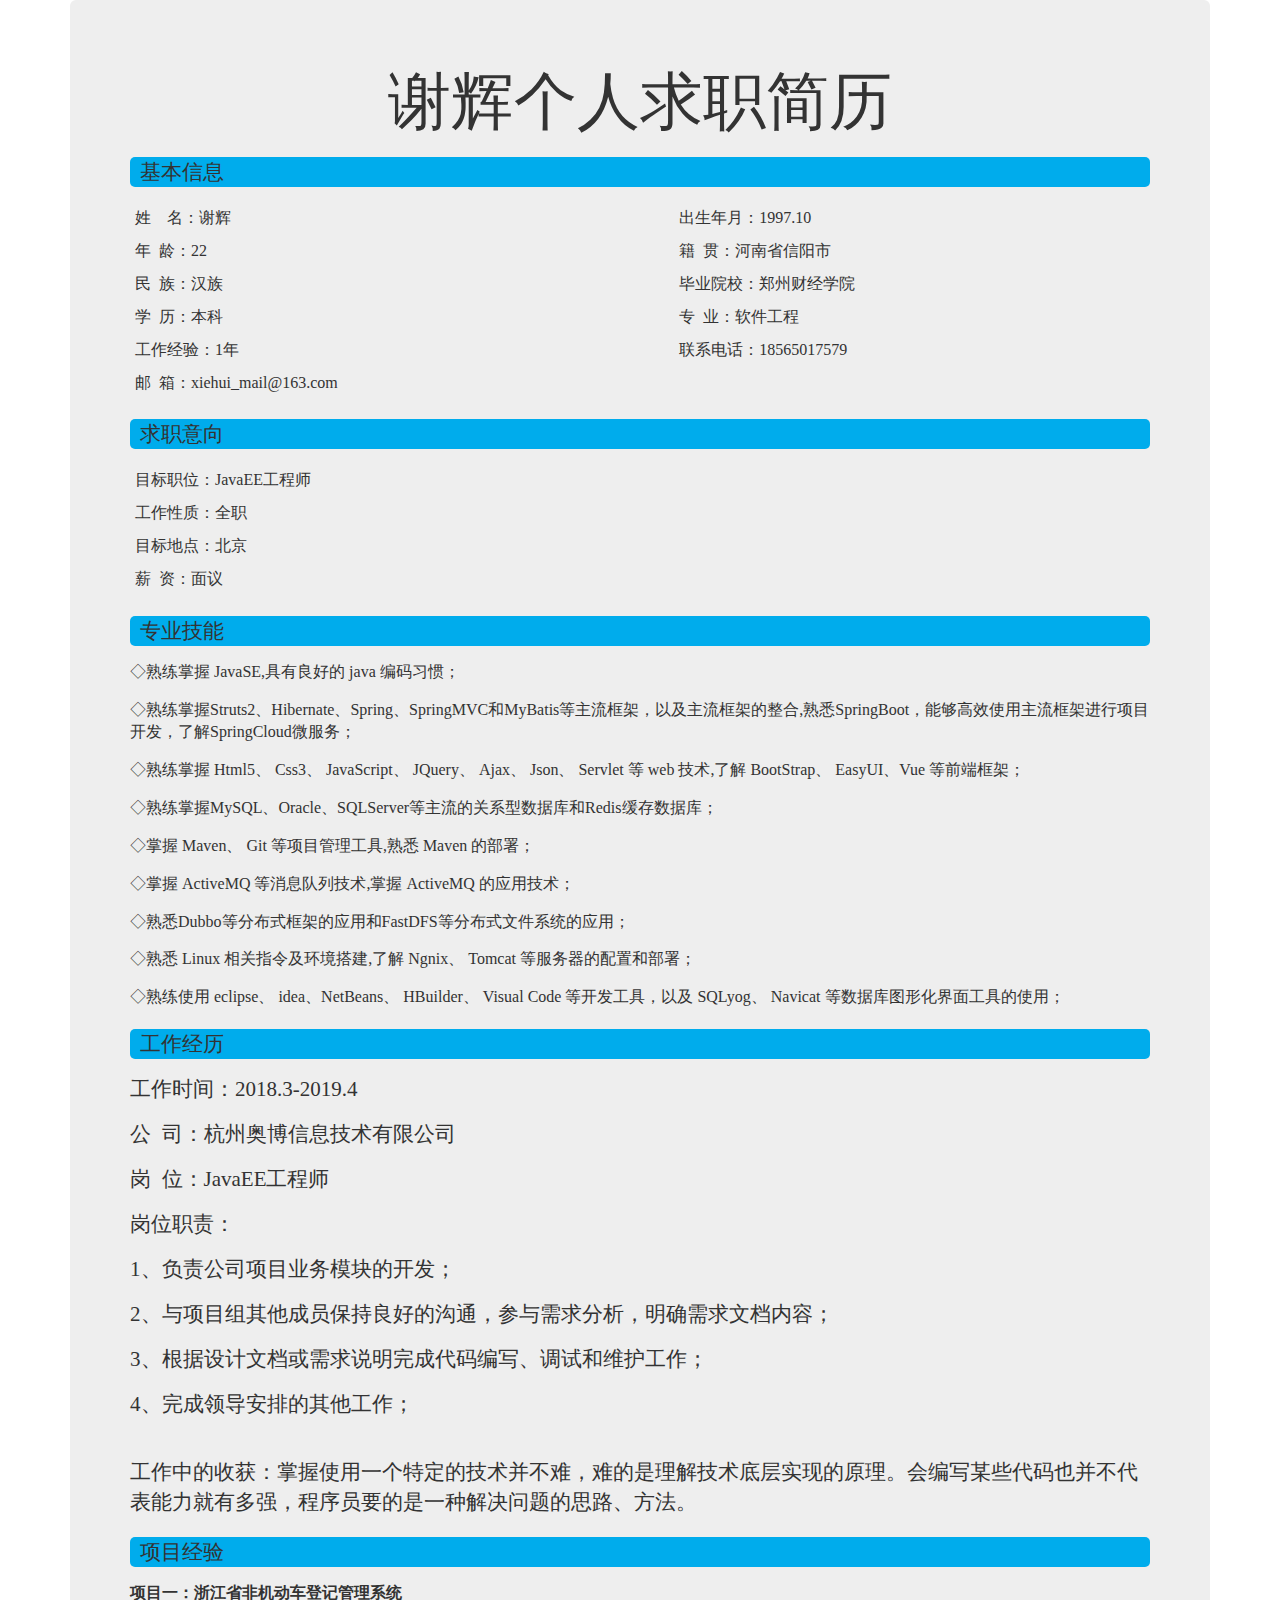
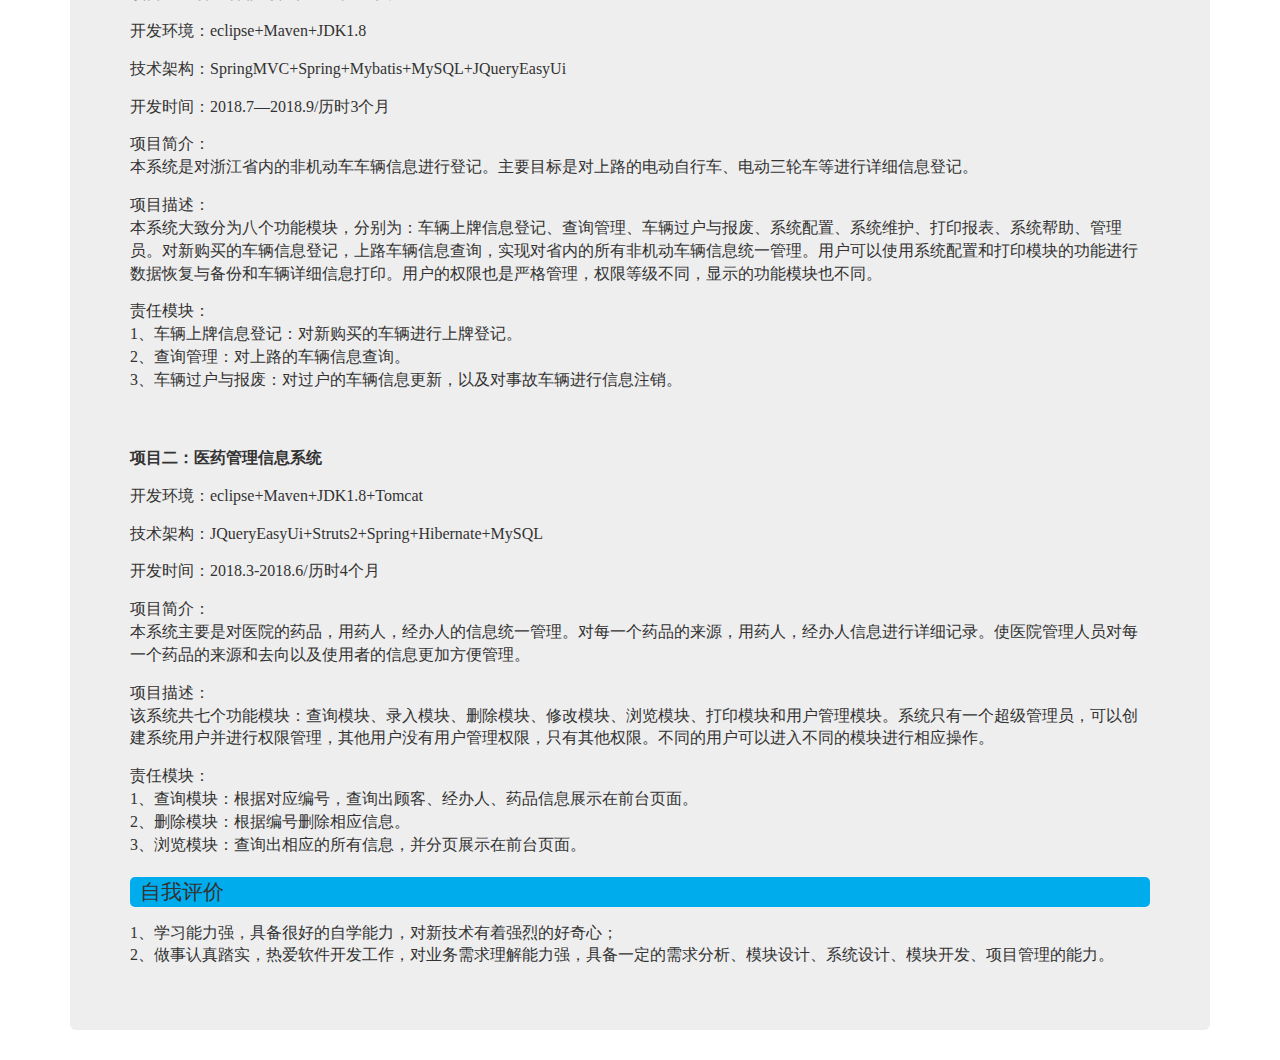
==== mobile.html @ 988f721c "简历" ====
<!DOCTYPE html>
<html>
	<head>
		<meta charset="utf-8">
		<title></title>
		<link rel="stylesheet" type="text/css" href="css/bootstrap.min.css"/>
		<link rel="stylesheet" type="text/css" href="css/bootstrap-theme.min.css"/>
		<!-- <script src="js/bootstrap.min.js" type="text/javascript"></script> -->
		<link rel="stylesheet" type="text/css" href="css/jianli.css" />

	</head>
	<body>
		<div class="container">
			<div class="jumbotron">
				<h1>谢辉个人求职简历</h1>
				<div class="message">
					<p>基本信息</p>
				</div>	
				<div class="mydetial-message">
					<table class="table table-responsive table-condensed">
						<tr>
							<td>姓&nbsp;&nbsp;&nbsp;&nbsp;名：谢辉</td>
							<td>出生年月：1997.10</td>
						</tr>
						<tr>
							<td>年&nbsp;&nbsp;龄：22</td>
							<td>籍&nbsp;&nbsp;贯：河南省信阳市</td>
						</tr>
						<tr>
							<td>民&nbsp;&nbsp;族：汉族</td>
							<td>毕业院校：郑州财经学院</td>
						</tr>
						<tr>
							<td>学&nbsp;&nbsp;历：本科</td>
							<td>专&nbsp;&nbsp;业：软件工程</td>
						</tr>
						<tr>
							<td>工作经验：1年</td>
							<td>联系电话：18565017579</td>
						</tr>
						<tr>
							<td>邮&nbsp;&nbsp;箱：xiehui_mail@163.com</td>
						</tr>
					</table>
				</div>
				
				<div class="message">
					<p>求职意向</p>
				</div>	
				<div class="job-want">
					<table class="table table-responsive table-condensed">
						<tr>
							<td>目标职位：JavaEE工程师</td>
						</tr>
						<tr>
							<td>工作性质：全职</td>
						</tr>
						<tr>
							<td>目标地点：北京</td>
						</tr>
						<tr>
							<td>薪&nbsp;&nbsp;资：面议</td>
						</tr>
					</table>
				</div>
				
				<div class="message">
					<p>专业技能</p>
				</div>	
				<div class="skill-message">
					<p>◇熟练掌握 JavaSE,具有良好的 java 编码习惯；</p>
					<p>◇熟练掌握Struts2、Hibernate、Spring、SpringMVC和MyBatis等主流框架，以及主流框架的整合,熟悉SpringBoot，能够高效使用主流框架进行项目开发，了解SpringCloud微服务；</p>
					<p>◇熟练掌握 Html5、 Css3、 JavaScript、 JQuery、 Ajax、 Json、 Servlet 等 web 技术,了解 BootStrap、 EasyUI、Vue 等前端框架；</p>
					<p>◇熟练掌握MySQL、Oracle、SQLServer等主流的关系型数据库和Redis缓存数据库；</p>
					<p>◇掌握 Maven、 Git 等项目管理工具,熟悉 Maven 的部署；</p>
					<p>◇掌握 ActiveMQ 等消息队列技术,掌握 ActiveMQ 的应用技术；</p>
					<p>◇熟悉Dubbo等分布式框架的应用和FastDFS等分布式文件系统的应用；</p>
					<p>◇熟悉 Linux 相关指令及环境搭建,了解 Ngnix、 Tomcat 等服务器的配置和部署；</p>
					<p>◇熟练使用 eclipse、 idea、NetBeans、 HBuilder、 Visual Code 等开发工具，以及 SQLyog、 Navicat 等数据库图形化界面工具的使用；</p>
				</div>
				
				<div class="message">
					<p>工作经历</p>
				</div>	
				<div class="old-job">
					<p>工作时间：2018.3-2019.4</p>
					<p>公&nbsp;&nbsp;司：杭州奥博信息技术有限公司</p>
					<p>岗&nbsp;&nbsp;位：JavaEE工程师</p>
					<p>岗位职责：</p>
					<p>1、负责公司项目业务模块的开发；</p>
					<p>2、与项目组其他成员保持良好的沟通，参与需求分析，明确需求文档内容；</p>
					<p>3、根据设计文档或需求说明完成代码编写、调试和维护工作；</p>
					<p>4、完成领导安排的其他工作；</p>
					<br>
					<p>工作中的收获：掌握使用一个特定的技术并不难，难的是理解技术底层实现的原理。会编写某些代码也并不代表能力就有多强，程序员要的是一种解决问题的思路、方法。</p>
				</div>
				
				<div class="message">
					<p>项目经验</p>
				</div>	
				<div class="xiangmu">
					<p><strong>项目一：浙江省非机动车登记管理系统</strong></p>
					<p>开发环境：eclipse+Maven+JDK1.8</p>
					<p>技术架构：SpringMVC+Spring+Mybatis+MySQL+JQueryEasyUi</p>
					<p>开发时间：2018.7—2018.9/历时3个月</p>
					<p>项目简介：<br>
					本系统是对浙江省内的非机动车车辆信息进行登记。主要目标是对上路的电动自行车、电动三轮车等进行详细信息登记。
					</p>
					<p>项目描述：<br>
						本系统大致分为八个功能模块，分别为：车辆上牌信息登记、查询管理、车辆过户与报废、系统配置、系统维护、打印报表、系统帮助、管理员。对新购买的车辆信息登记，上路车辆信息查询，实现对省内的所有非机动车辆信息统一管理。用户可以使用系统配置和打印模块的功能进行数据恢复与备份和车辆详细信息打印。用户的权限也是严格管理，权限等级不同，显示的功能模块也不同。
					</p>
					<p>责任模块：<br>
						1、车辆上牌信息登记：对新购买的车辆进行上牌登记。<br>
						2、查询管理：对上路的车辆信息查询。<br>
						3、车辆过户与报废：对过户的车辆信息更新，以及对事故车辆进行信息注销。<br>
					</p>


					<br>
					<br>
					
					
					<p><strong>项目二：医药管理信息系统</strong></p>
					<p>开发环境：eclipse+Maven+JDK1.8+Tomcat</p>
					<p>技术架构：JQueryEasyUi+Struts2+Spring+Hibernate+MySQL</p>
					<p>开发时间：2018.3-2018.6/历时4个月</p>
					<p>项目简介：<br>
					本系统主要是对医院的药品，用药人，经办人的信息统一管理。对每一个药品的来源，用药人，经办人信息进行详细记录。使医院管理人员对每一个药品的来源和去向以及使用者的信息更加方便管理。
					</p>
					<p>项目描述：<br>
					该系统共七个功能模块：查询模块、录入模块、删除模块、修改模块、浏览模块、打印模块和用户管理模块。系统只有一个超级管理员，可以创建系统用户并进行权限管理，其他用户没有用户管理权限，只有其他权限。不同的用户可以进入不同的模块进行相应操作。
					</p>
					<p>责任模块：<br>
						1、查询模块：根据对应编号，查询出顾客、经办人、药品信息展示在前台页面。<br>
						2、删除模块：根据编号删除相应信息。<br>
						3、浏览模块：查询出相应的所有信息，并分页展示在前台页面。<br>
					</p>
					
				</div>
				
				<div class="message">
					<p>自我评价</p>
				</div>	
				<div class="my">
					<p>1、学习能力强，具备很好的自学能力，对新技术有着强烈的好奇心；<br>
					2、做事认真踏实，热爱软件开发工作，对业务需求理解能力强，具备一定的需求分析、模块设计、系统设计、模块开发、项目管理的能力。
					</p>
				</div>

			</div>
		</div>
	</body>
</html>
---- css/jianli.css ----
.container{
	
}
.jumbotron{
	text-align:center;
	/* height: 2500px; */
	font-family:'宋体';
}
.message{
	background-color: #00ACEC;
	text-align: left;
	padding-left:10px;
	border-radius: 5px;
	margin-top: 20px;
	font-size: 25px;
	
}
.mydetial-message,
.job-want,
.old-job,
.my p
{
	text-align: left;
	font-size: 16px;
}

.mydetial-message table>tbody>tr>td,
.job-want table>tbody>tr>td,
.old-job table>tbody>tr>td
{
	border: 0px;
}

.skill-message p,
.xiangmu p,
.xiangmu p>strong
{
	text-align: left;
	font-size: 16px;
}
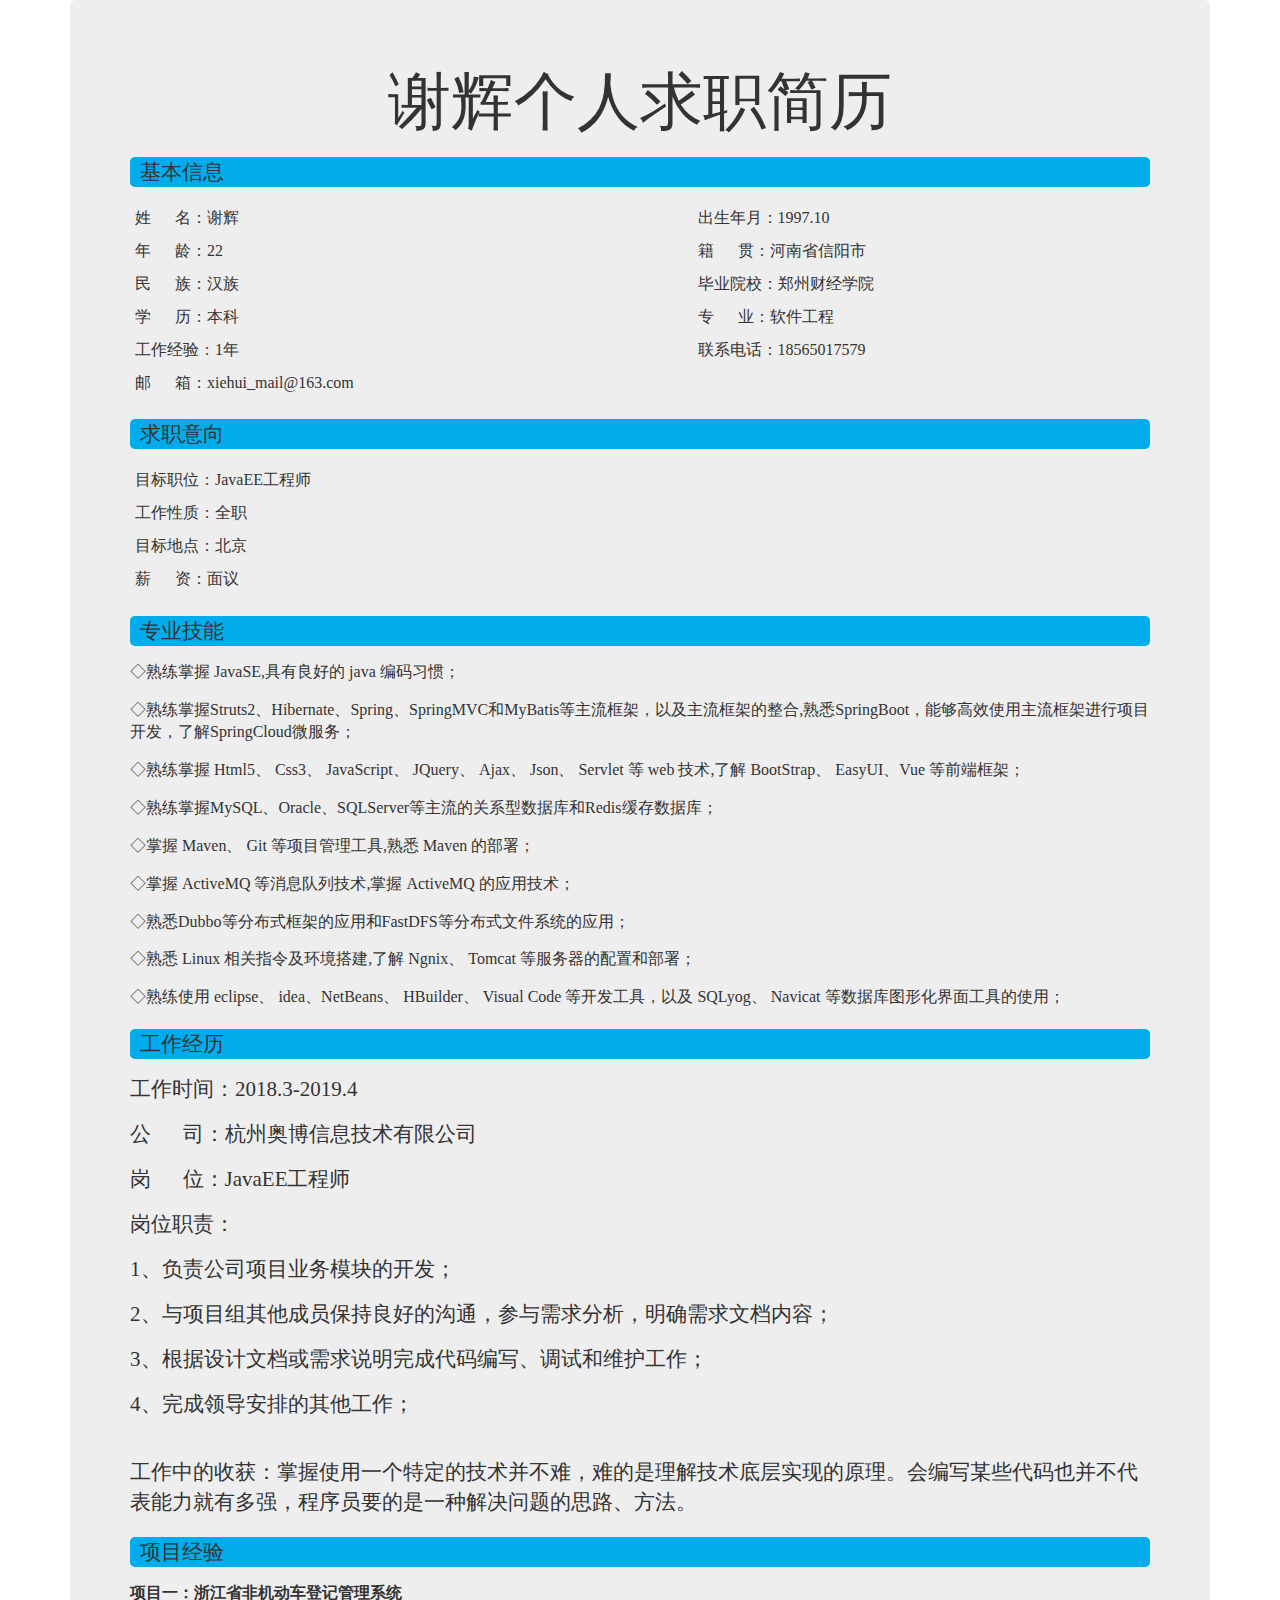
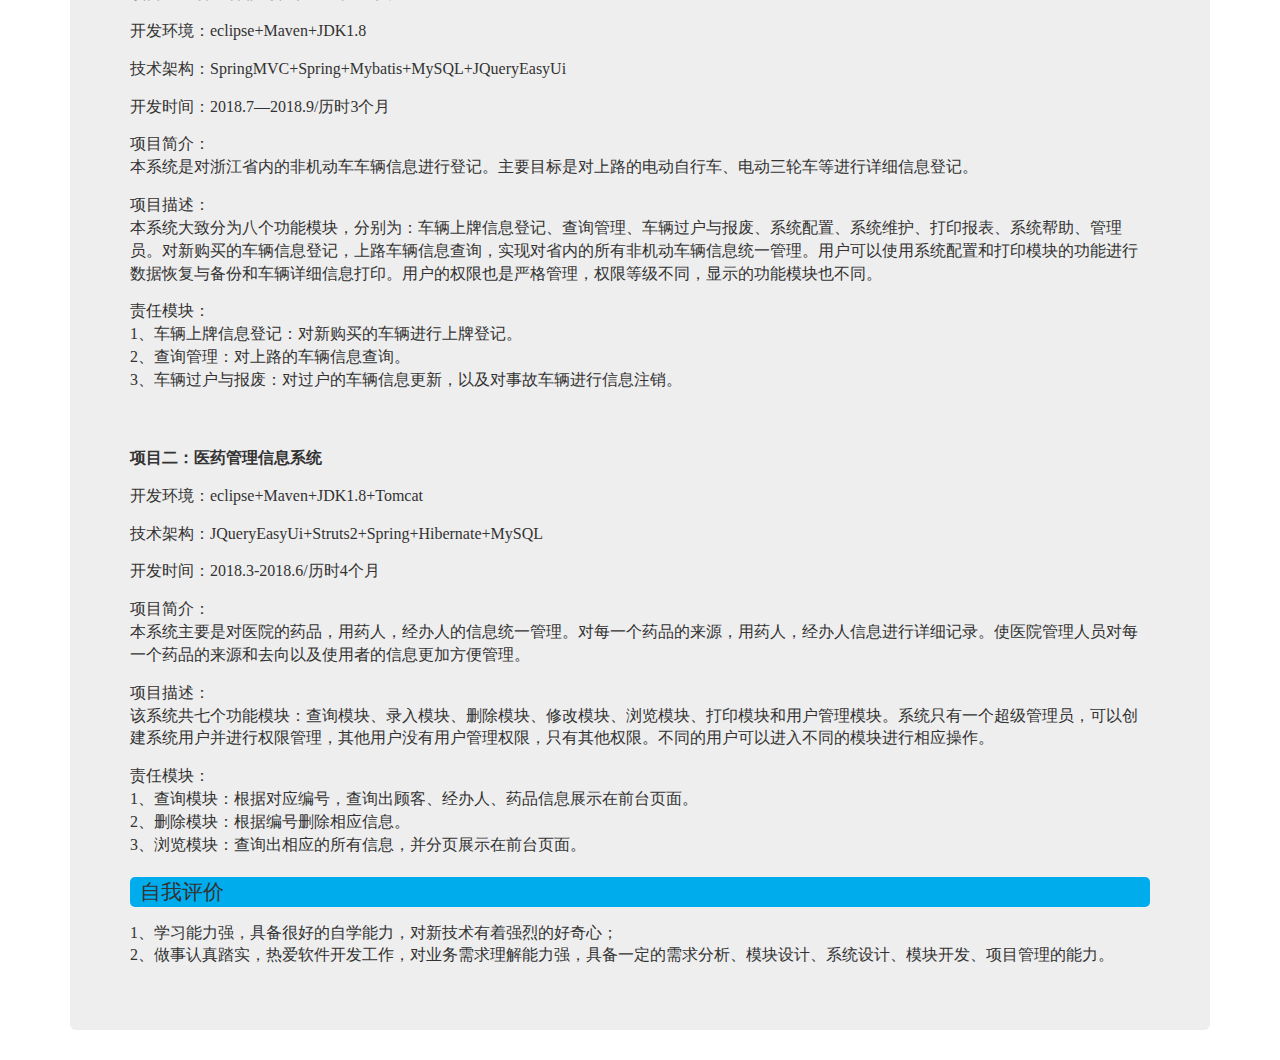
==== commit 7e9659b7: "简历" ====
--- a/mobile.html
+++ b/mobile.html
@@ -19,27 +19,27 @@
 				<div class="mydetial-message">
 					<table class="table table-responsive table-condensed">
 						<tr>
-							<td>姓&nbsp;&nbsp;&nbsp;&nbsp;名：谢辉</td>
+							<td>姓&nbsp;&nbsp;&nbsp;&nbsp;&nbsp;&nbsp;名：谢辉</td>
 							<td>出生年月：1997.10</td>
 						</tr>
 						<tr>
-							<td>年&nbsp;&nbsp;龄：22</td>
-							<td>籍&nbsp;&nbsp;贯：河南省信阳市</td>
+							<td>年&nbsp;&nbsp;&nbsp;&nbsp;&nbsp;&nbsp;龄：22</td>
+							<td>籍&nbsp;&nbsp;&nbsp;&nbsp;&nbsp;&nbsp;贯：河南省信阳市</td>
 						</tr>
 						<tr>
-							<td>民&nbsp;&nbsp;族：汉族</td>
+							<td>民&nbsp;&nbsp;&nbsp;&nbsp;&nbsp;&nbsp;族：汉族</td>
 							<td>毕业院校：郑州财经学院</td>
 						</tr>
 						<tr>
-							<td>学&nbsp;&nbsp;历：本科</td>
-							<td>专&nbsp;&nbsp;业：软件工程</td>
+							<td>学&nbsp;&nbsp;&nbsp;&nbsp;&nbsp;&nbsp;历：本科</td>
+							<td>专&nbsp;&nbsp;&nbsp;&nbsp;&nbsp;&nbsp;业：软件工程</td>
 						</tr>
 						<tr>
 							<td>工作经验：1年</td>
 							<td>联系电话：18565017579</td>
 						</tr>
 						<tr>
-							<td>邮&nbsp;&nbsp;箱：xiehui_mail@163.com</td>
+							<td>邮&nbsp;&nbsp;&nbsp;&nbsp;&nbsp;&nbsp;箱：xiehui_mail@163.com</td>
 						</tr>
 					</table>
 				</div>
@@ -59,7 +59,7 @@
 							<td>目标地点：北京</td>
 						</tr>
 						<tr>
-							<td>薪&nbsp;&nbsp;资：面议</td>
+							<td>薪&nbsp;&nbsp;&nbsp;&nbsp;&nbsp;&nbsp;资：面议</td>
 						</tr>
 					</table>
 				</div>
@@ -84,8 +84,8 @@
 				</div>	
 				<div class="old-job">
 					<p>工作时间：2018.3-2019.4</p>
-					<p>公&nbsp;&nbsp;司：杭州奥博信息技术有限公司</p>
-					<p>岗&nbsp;&nbsp;位：JavaEE工程师</p>
+					<p>公&nbsp;&nbsp;&nbsp;&nbsp;&nbsp;&nbsp;司：杭州奥博信息技术有限公司</p>
+					<p>岗&nbsp;&nbsp;&nbsp;&nbsp;&nbsp;&nbsp;位：JavaEE工程师</p>
 					<p>岗位职责：</p>
 					<p>1、负责公司项目业务模块的开发；</p>
 					<p>2、与项目组其他成员保持良好的沟通，参与需求分析，明确需求文档内容；</p>
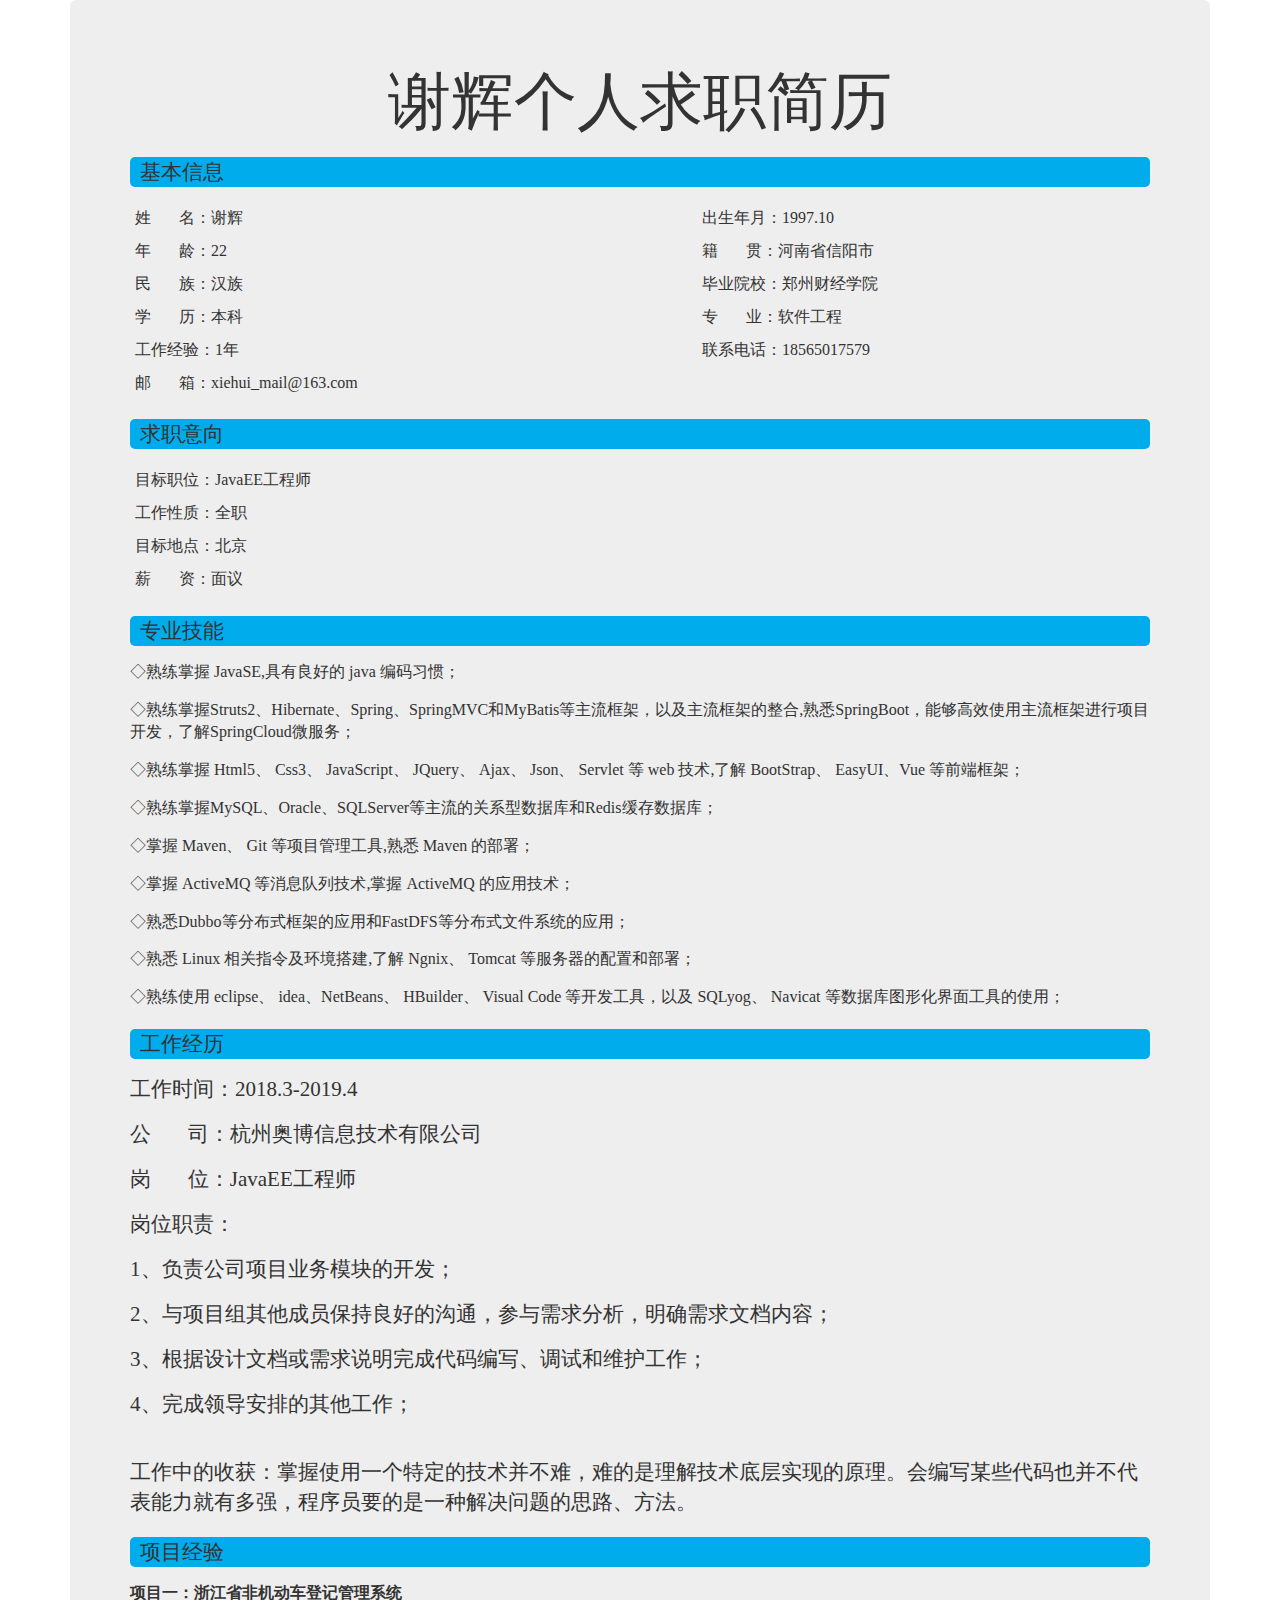
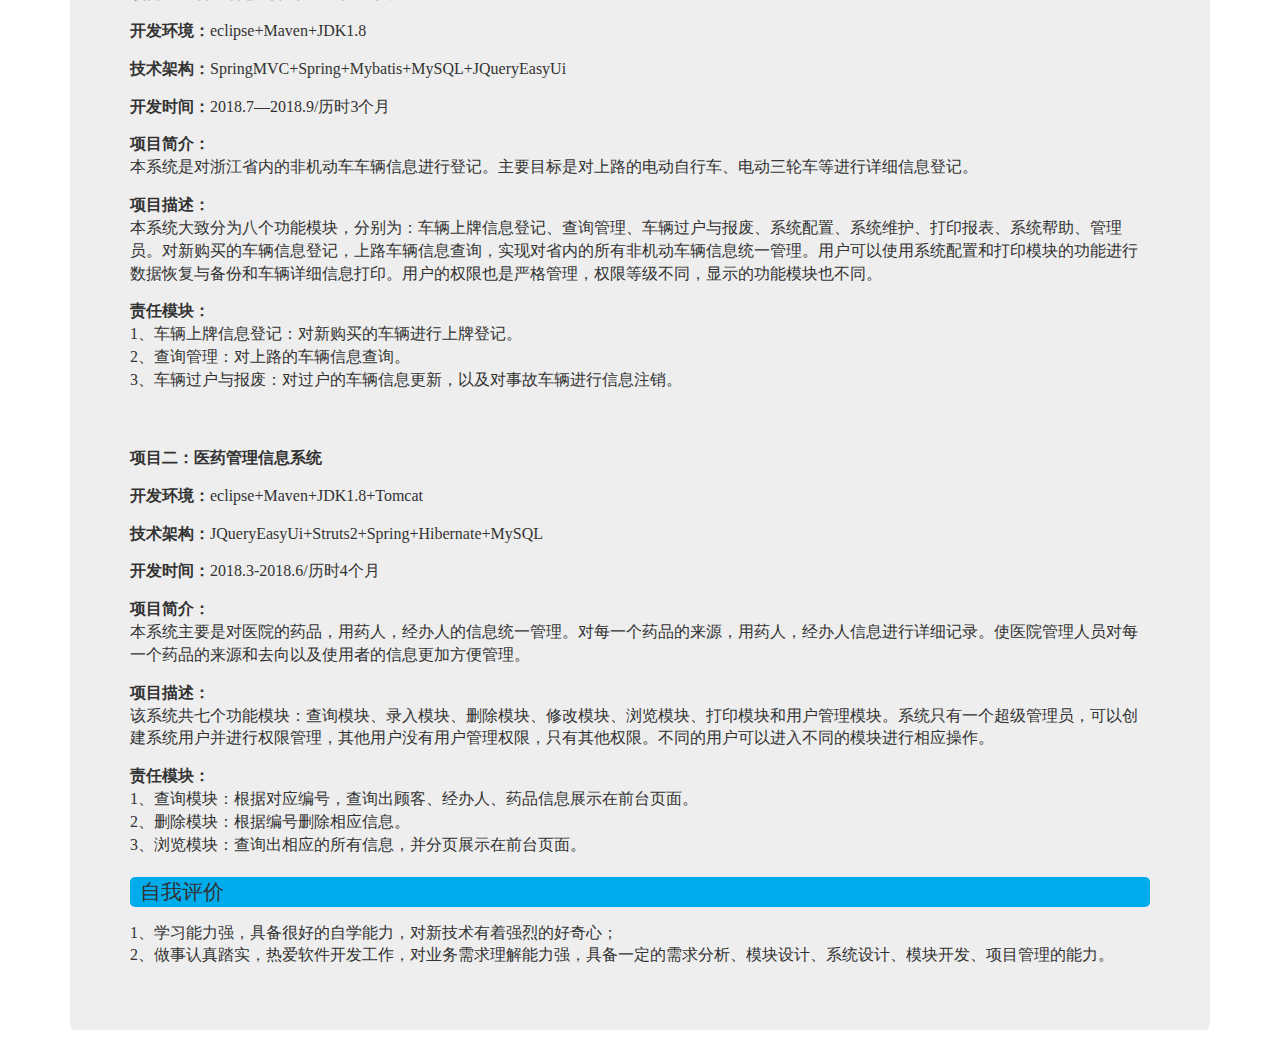
==== commit 79d79d96: "简历" ====
--- a/mobile.html
+++ b/mobile.html
@@ -19,27 +19,27 @@
 				<div class="mydetial-message">
 					<table class="table table-responsive table-condensed">
 						<tr>
-							<td>姓&nbsp;&nbsp;&nbsp;&nbsp;&nbsp;&nbsp;名：谢辉</td>
+							<td>姓&nbsp;&nbsp;&nbsp;&nbsp;&nbsp;&nbsp;&nbsp;名：谢辉</td>
 							<td>出生年月：1997.10</td>
 						</tr>
 						<tr>
-							<td>年&nbsp;&nbsp;&nbsp;&nbsp;&nbsp;&nbsp;龄：22</td>
-							<td>籍&nbsp;&nbsp;&nbsp;&nbsp;&nbsp;&nbsp;贯：河南省信阳市</td>
+							<td>年&nbsp;&nbsp;&nbsp;&nbsp;&nbsp;&nbsp;&nbsp;龄：22</td>
+							<td>籍&nbsp;&nbsp;&nbsp;&nbsp;&nbsp;&nbsp;&nbsp;贯：河南省信阳市</td>
 						</tr>
 						<tr>
-							<td>民&nbsp;&nbsp;&nbsp;&nbsp;&nbsp;&nbsp;族：汉族</td>
+							<td>民&nbsp;&nbsp;&nbsp;&nbsp;&nbsp;&nbsp;&nbsp;族：汉族</td>
 							<td>毕业院校：郑州财经学院</td>
 						</tr>
 						<tr>
-							<td>学&nbsp;&nbsp;&nbsp;&nbsp;&nbsp;&nbsp;历：本科</td>
-							<td>专&nbsp;&nbsp;&nbsp;&nbsp;&nbsp;&nbsp;业：软件工程</td>
+							<td>学&nbsp;&nbsp;&nbsp;&nbsp;&nbsp;&nbsp;&nbsp;历：本科</td>
+							<td>专&nbsp;&nbsp;&nbsp;&nbsp;&nbsp;&nbsp;&nbsp;业：软件工程</td>
 						</tr>
 						<tr>
 							<td>工作经验：1年</td>
 							<td>联系电话：18565017579</td>
 						</tr>
 						<tr>
-							<td>邮&nbsp;&nbsp;&nbsp;&nbsp;&nbsp;&nbsp;箱：xiehui_mail@163.com</td>
+							<td>邮&nbsp;&nbsp;&nbsp;&nbsp;&nbsp;&nbsp;&nbsp;箱：xiehui_mail@163.com</td>
 						</tr>
 					</table>
 				</div>
@@ -59,7 +59,7 @@
 							<td>目标地点：北京</td>
 						</tr>
 						<tr>
-							<td>薪&nbsp;&nbsp;&nbsp;&nbsp;&nbsp;&nbsp;资：面议</td>
+							<td>薪&nbsp;&nbsp;&nbsp;&nbsp;&nbsp;&nbsp;&nbsp;资：面议</td>
 						</tr>
 					</table>
 				</div>
@@ -84,8 +84,8 @@
 				</div>	
 				<div class="old-job">
 					<p>工作时间：2018.3-2019.4</p>
-					<p>公&nbsp;&nbsp;&nbsp;&nbsp;&nbsp;&nbsp;司：杭州奥博信息技术有限公司</p>
-					<p>岗&nbsp;&nbsp;&nbsp;&nbsp;&nbsp;&nbsp;位：JavaEE工程师</p>
+					<p>公&nbsp;&nbsp;&nbsp;&nbsp;&nbsp;&nbsp;&nbsp;司：杭州奥博信息技术有限公司</p>
+					<p>岗&nbsp;&nbsp;&nbsp;&nbsp;&nbsp;&nbsp;&nbsp;位：JavaEE工程师</p>
 					<p>岗位职责：</p>
 					<p>1、负责公司项目业务模块的开发；</p>
 					<p>2、与项目组其他成员保持良好的沟通，参与需求分析，明确需求文档内容；</p>
@@ -100,16 +100,16 @@
 				</div>	
 				<div class="xiangmu">
 					<p><strong>项目一：浙江省非机动车登记管理系统</strong></p>
-					<p>开发环境：eclipse+Maven+JDK1.8</p>
-					<p>技术架构：SpringMVC+Spring+Mybatis+MySQL+JQueryEasyUi</p>
-					<p>开发时间：2018.7—2018.9/历时3个月</p>
-					<p>项目简介：<br>
+					<p><strong>开发环境：</strong>eclipse+Maven+JDK1.8</p>
+					<p><strong>技术架构：</strong>SpringMVC+Spring+Mybatis+MySQL+JQueryEasyUi</p>
+					<p><strong>开发时间：</strong>2018.7—2018.9/历时3个月</p>
+					<p><strong>项目简介：</strong><br>
 					本系统是对浙江省内的非机动车车辆信息进行登记。主要目标是对上路的电动自行车、电动三轮车等进行详细信息登记。
 					</p>
-					<p>项目描述：<br>
+					<p><strong>项目描述：</strong><br>
 						本系统大致分为八个功能模块，分别为：车辆上牌信息登记、查询管理、车辆过户与报废、系统配置、系统维护、打印报表、系统帮助、管理员。对新购买的车辆信息登记，上路车辆信息查询，实现对省内的所有非机动车辆信息统一管理。用户可以使用系统配置和打印模块的功能进行数据恢复与备份和车辆详细信息打印。用户的权限也是严格管理，权限等级不同，显示的功能模块也不同。
 					</p>
-					<p>责任模块：<br>
+					<p><strong>责任模块：</strong><br>
 						1、车辆上牌信息登记：对新购买的车辆进行上牌登记。<br>
 						2、查询管理：对上路的车辆信息查询。<br>
 						3、车辆过户与报废：对过户的车辆信息更新，以及对事故车辆进行信息注销。<br>
@@ -121,16 +121,16 @@
 					
 					
 					<p><strong>项目二：医药管理信息系统</strong></p>
-					<p>开发环境：eclipse+Maven+JDK1.8+Tomcat</p>
-					<p>技术架构：JQueryEasyUi+Struts2+Spring+Hibernate+MySQL</p>
-					<p>开发时间：2018.3-2018.6/历时4个月</p>
-					<p>项目简介：<br>
+					<p><strong>开发环境：</strong>eclipse+Maven+JDK1.8+Tomcat</p>
+					<p><strong>技术架构：</strong>JQueryEasyUi+Struts2+Spring+Hibernate+MySQL</p>
+					<p><strong>开发时间：</strong>2018.3-2018.6/历时4个月</p>
+					<p><strong>项目简介：</strong><br>
 					本系统主要是对医院的药品，用药人，经办人的信息统一管理。对每一个药品的来源，用药人，经办人信息进行详细记录。使医院管理人员对每一个药品的来源和去向以及使用者的信息更加方便管理。
 					</p>
-					<p>项目描述：<br>
+					<p><strong>项目描述：</strong><br>
 					该系统共七个功能模块：查询模块、录入模块、删除模块、修改模块、浏览模块、打印模块和用户管理模块。系统只有一个超级管理员，可以创建系统用户并进行权限管理，其他用户没有用户管理权限，只有其他权限。不同的用户可以进入不同的模块进行相应操作。
 					</p>
-					<p>责任模块：<br>
+					<p><strong>责任模块：</strong><br>
 						1、查询模块：根据对应编号，查询出顾客、经办人、药品信息展示在前台页面。<br>
 						2、删除模块：根据编号删除相应信息。<br>
 						3、浏览模块：查询出相应的所有信息，并分页展示在前台页面。<br>
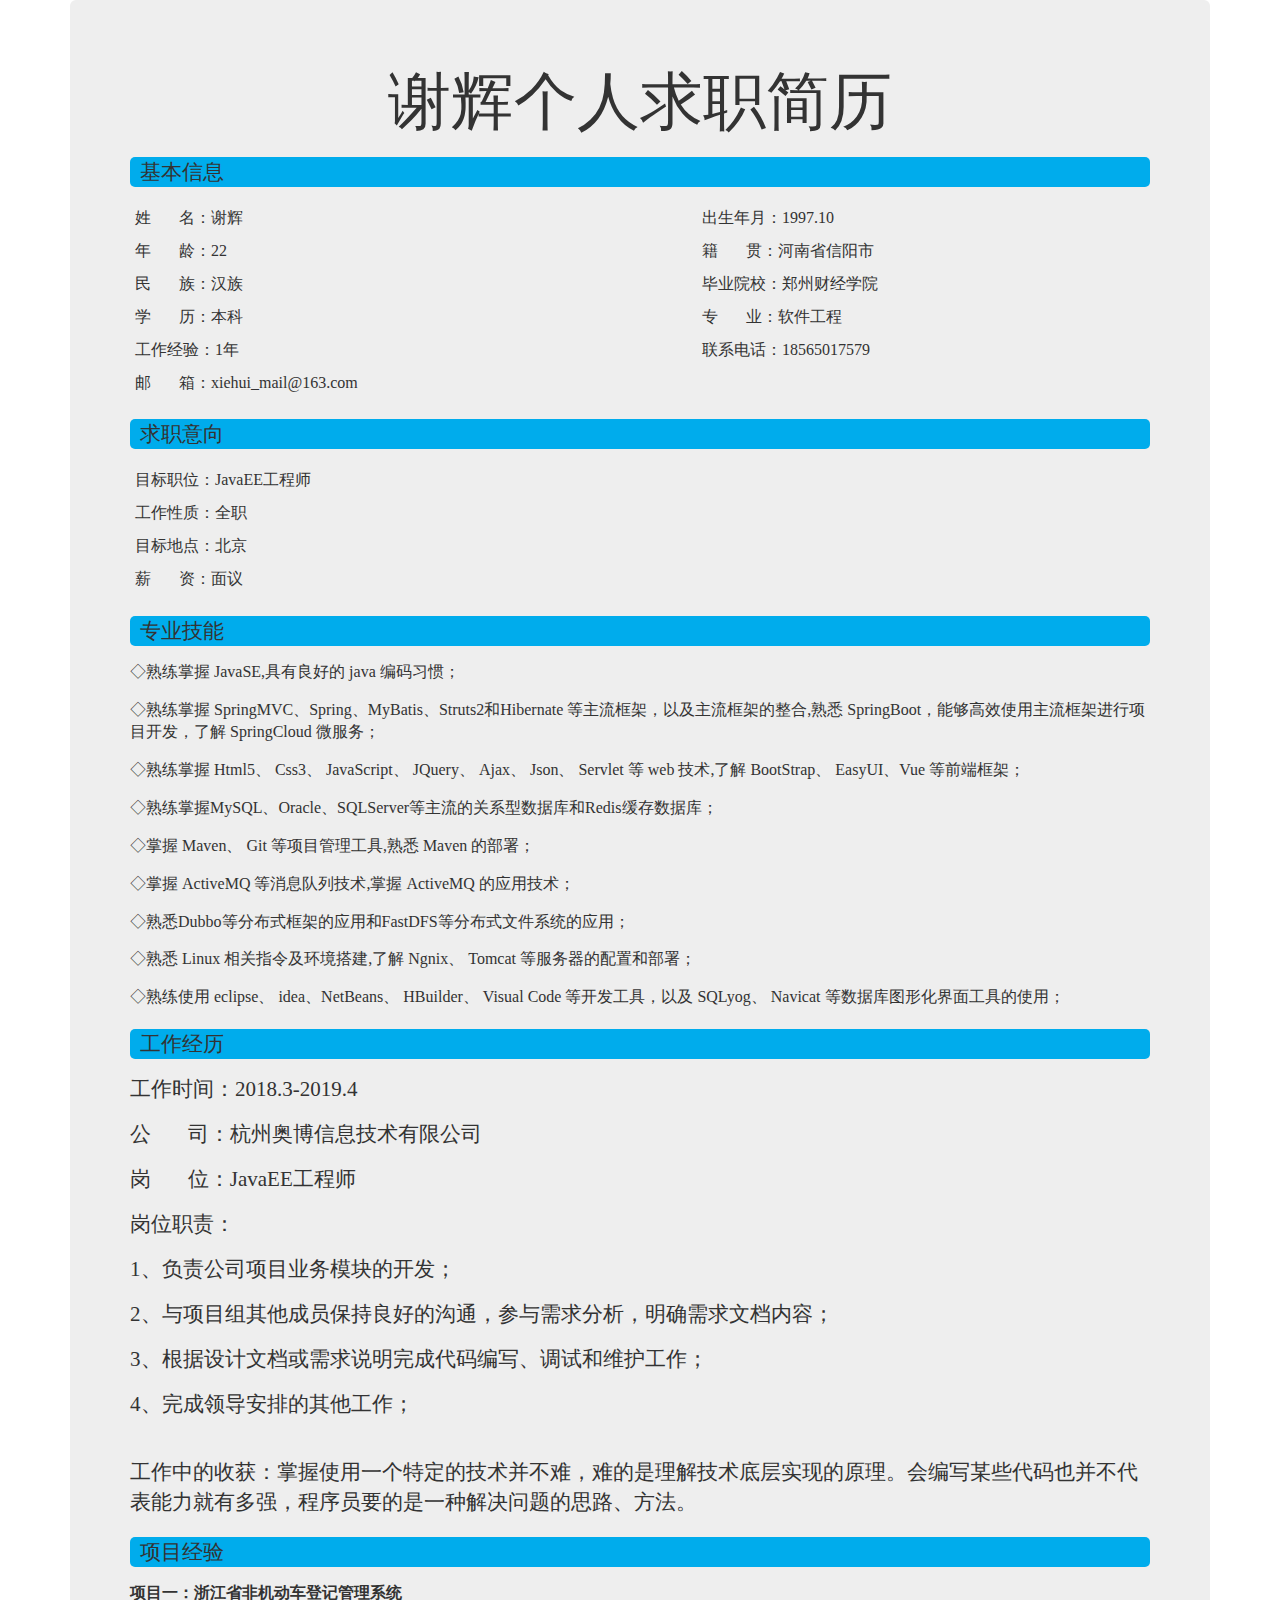
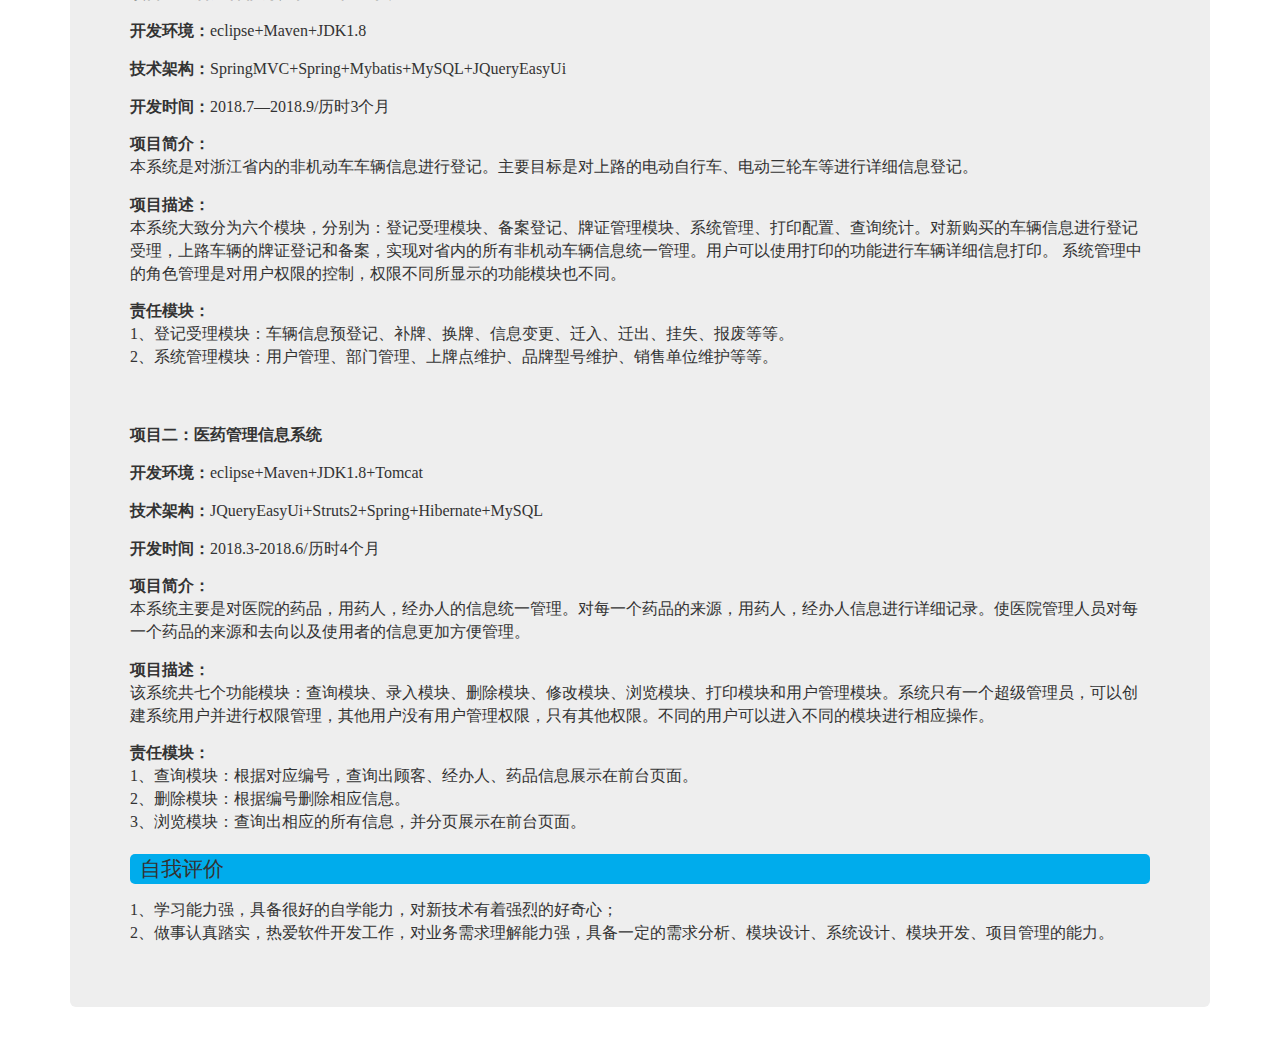
==== commit 7d5ebab9: "简历" ====
--- a/mobile.html
+++ b/mobile.html
@@ -69,7 +69,7 @@
 				</div>	
 				<div class="skill-message">
 					<p>◇熟练掌握 JavaSE,具有良好的 java 编码习惯；</p>
-					<p>◇熟练掌握Struts2、Hibernate、Spring、SpringMVC和MyBatis等主流框架，以及主流框架的整合,熟悉SpringBoot，能够高效使用主流框架进行项目开发，了解SpringCloud微服务；</p>
+					<p>◇熟练掌握 SpringMVC、Spring、MyBatis、Struts2和Hibernate 等主流框架，以及主流框架的整合,熟悉 SpringBoot，能够高效使用主流框架进行项目开发，了解 SpringCloud 微服务；</p>
 					<p>◇熟练掌握 Html5、 Css3、 JavaScript、 JQuery、 Ajax、 Json、 Servlet 等 web 技术,了解 BootStrap、 EasyUI、Vue 等前端框架；</p>
 					<p>◇熟练掌握MySQL、Oracle、SQLServer等主流的关系型数据库和Redis缓存数据库；</p>
 					<p>◇掌握 Maven、 Git 等项目管理工具,熟悉 Maven 的部署；</p>
@@ -107,12 +107,11 @@
 					本系统是对浙江省内的非机动车车辆信息进行登记。主要目标是对上路的电动自行车、电动三轮车等进行详细信息登记。
 					</p>
 					<p><strong>项目描述：</strong><br>
-						本系统大致分为八个功能模块，分别为：车辆上牌信息登记、查询管理、车辆过户与报废、系统配置、系统维护、打印报表、系统帮助、管理员。对新购买的车辆信息登记，上路车辆信息查询，实现对省内的所有非机动车辆信息统一管理。用户可以使用系统配置和打印模块的功能进行数据恢复与备份和车辆详细信息打印。用户的权限也是严格管理，权限等级不同，显示的功能模块也不同。
+					本系统大致分为六个模块，分别为：登记受理模块、备案登记、牌证管理模块、系统管理、打印配置、查询统计。对新购买的车辆信息进行登记受理，上路车辆的牌证登记和备案，实现对省内的所有非机动车辆信息统一管理。用户可以使用打印的功能进行车辆详细信息打印。 系统管理中的角色管理是对用户权限的控制，权限不同所显示的功能模块也不同。
 					</p>
 					<p><strong>责任模块：</strong><br>
-						1、车辆上牌信息登记：对新购买的车辆进行上牌登记。<br>
-						2、查询管理：对上路的车辆信息查询。<br>
-						3、车辆过户与报废：对过户的车辆信息更新，以及对事故车辆进行信息注销。<br>
+						1、登记受理模块：车辆信息预登记、补牌、换牌、信息变更、迁入、迁出、挂失、报废等等。<br>
+						2、系统管理模块：用户管理、部门管理、上牌点维护、品牌型号维护、销售单位维护等等。<br>
 					</p>
 
 
